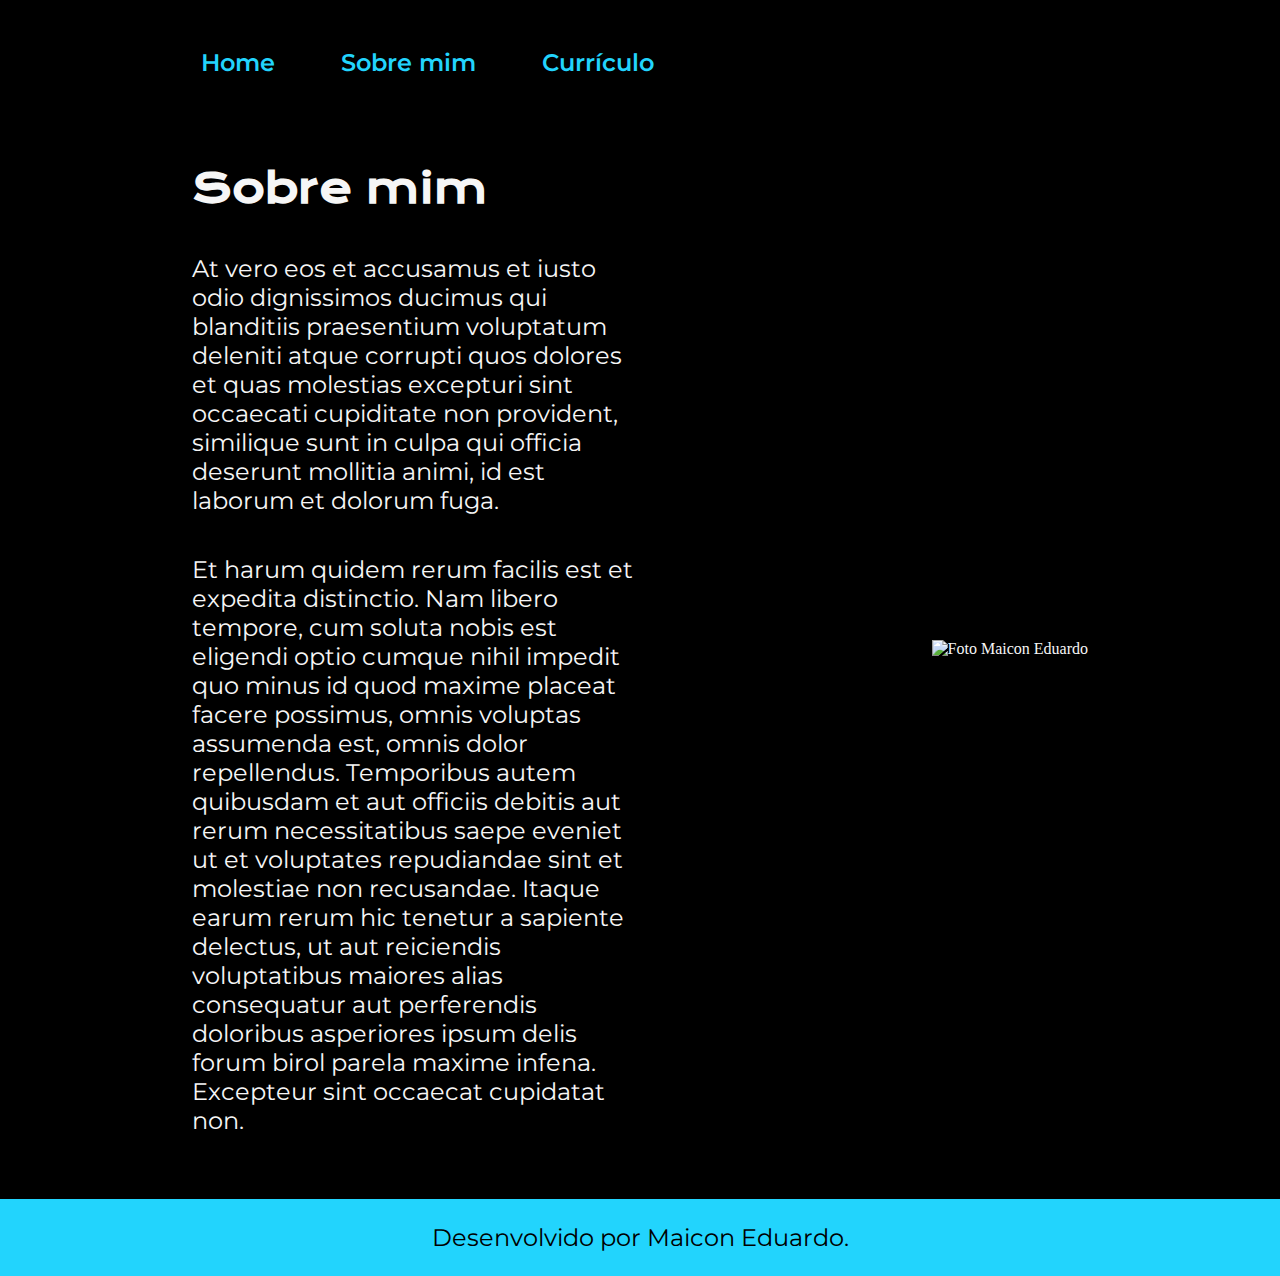
==== about.html @ e82128b7 "Primeiro" ====
<!DOCTYPE html>
<html lang="pt-br">
<head>
    <meta charset="UTF-8">
    <meta name="viewport" content="width=device-width, initial-scale=1.0">
    <title>Sobre mim</title>
    <link rel="stylesheet" href="./styles/Style.css">
</head>
<body>
    <header class="cabecalho">
        <nav class="cabecalho__menu">
            <a class="cabecalho__menu_link" href="index.html">Home</a>
            <a class="cabecalho__menu_link" href="about.html">Sobre mim</a>
            <a class="cabecalho__menu_link" href="curriculo.html">Currículo</a>
        </nav>
    </header>

    <main class="apresentacao">
       <section class="apresentacao__conteudo">

        <h1 class="apresentacao__conteudo__titulo"> Sobre mim</h1>
        <p class="apresentacao__conteudo__texto">
            At vero eos et accusamus et iusto odio dignissimos ducimus qui blanditiis praesentium voluptatum deleniti atque corrupti quos dolores et quas molestias excepturi sint occaecati cupiditate non provident, similique sunt in culpa qui officia deserunt mollitia animi, id est laborum et dolorum fuga.
        </p>
        <p class="apresentacao__conteudo__texto">

            Et harum quidem rerum facilis est et expedita distinctio. Nam libero tempore, cum soluta nobis est eligendi optio cumque nihil impedit quo minus id quod maxime placeat facere possimus, omnis voluptas assumenda est, omnis dolor repellendus. Temporibus autem quibusdam et aut officiis debitis aut rerum necessitatibus saepe eveniet ut et voluptates repudiandae sint et molestiae non recusandae. Itaque earum rerum hic tenetur a sapiente delectus, ut aut reiciendis voluptatibus maiores alias consequatur aut perferendis doloribus asperiores ipsum delis forum birol parela maxime infena. Excepteur sint occaecat cupidatat non.
            </p>
       </section>
       <img  src="https://onedrive.live.com/embed?resid=A07C3A651E8B108E%21435727&authkey=%21AMw6zffXSQ0K3PU&width=467&height=532" alt="Foto Maicon Eduardo">
    </main>
    
    <footer class="rodape"> 
            <p>Desenvolvido por Maicon Eduardo.</p>
    </footer>
</body>
</html>
---- styles/Style.css ----
@import url('https://fonts.googleapis.com/css2?family=Krona+One&family=Montserrat:wght@400;600&display=swap');
* {
    margin: 0;
    padding: 0;
}
:root{
    --cor-primaria: #000000;
    --cor-secundaria: #F6F6F6;
    --cor-tercearia: #22D4FD;
    --cor-hover: #272727;
    --fonte-texto: 'Montserrat', sans-serif;
    --fonte-titulo: 'Krona One', sans-serif;
    --fonte-tamanho-conteudo: 1.5rem;
    --fonte-tamanho-cabecalho: 2.5rem;
    
}
body {
    
    /* height: 100vh; */
    box-sizing: border-box;
    background-color: var(--cor-primaria);
    color: var(--cor-secundaria);
    
      
}

.cabecalho {
    padding: 2% 0% 0% 14%;

}
.cabecalho__menu {
    display: flex;
     gap: 2%;
  

}
.cabecalho__menu_link {
    
    font-family: var(--fonte-texto); 
    font-size: var(--fonte-tamanho-conteudo);
    font-weight: 600;
    color:var(--cor-tercearia);
    padding: 2%;
    text-decoration: none;
}
.cabecalho__menu_link:hover{
    font-size: 25px;
}

.titulo-destaque {

    color: var(--cor-tercearia);
}

.apresentacao {
    padding: 5% 15%;
    display: flex;
    align-items: center;
    justify-content: space-between;
    gap:82px;
    

}
.apresentacao__conteudo {

    width: 50%;
    display: flex;
    flex-direction: column;
    gap: 40px;
    

}
.apresentacao__conteudo__titulo {

    font-size: var(--fonte-tamanho-cabecalho);
    font-family: var(--fonte-titulo);
    
}

.apresentacao__conteudo__paragrafo{

    font-size: var(--fonte-tamanho-conteudo);
    font-family: var(--fonte-texto); 
}

.apresentacao__links {

    display: flex;
    flex-direction: column;
    justify-content: space-between;
    align-items: center;
    gap: 32px;
}

.apresentacao__links__subtitulo {
    font-family: var(--fonte-titulo);
    font-weight: 400;   
    font-size: var(--fonte-tamanho-conteudo);

}

.apresentacao__links__navegacao {

    /* background-color: #22D4FD; */
    display: flex;
    justify-content: center;
    gap: 1rem;
    width: 50%;
    text-align: center;
    border-radius: 8px;
    font-size: var(--fonte-tamanho-conteudo);
    padding: 1.4rem 0;
    text-decoration: none;
    color: var(--cor-secundaria);
    border: 2px solid var(--cor-tercearia);
    font-weight: 600;
    font-family: var(--fonte-texto); 

    
}
.apresentacao__links__navegacao:hover{

    background-color: var(--cor-hover);
    padding: 5%;
    
}
.apresentacao__imagem{
    width: 50%;
}

.rodape {

    color:var(--cor-primaria);
    background-color: var(--cor-tercearia);
    padding: 24px;
    text-align: center;
    font-family: var(--fonte-texto); 
    font-weight: 400;
    font-size: var(--fonte-tamanho-conteudo);
}
.apresentacao__conteudo__texto {
    font-family: var(--fonte-texto); 
    font-size: var(--fonte-tamanho-conteudo);
    font-weight: 400;
}
.apresentacao__conteudo__texto a{
    text-decoration: none;
    color: var(--cor-tercearia);
    font-family: var(--fonte-texto); 
    font-size: var(--fonte-tamanho-conteudo);
    font-weight: 400;
}
.apresentacao__conteudo__titulo {
    font-weight: 600;
    font-family: var(--fonte-titulo);
}

@media(max-width: 1200px )
{

.cabecalho{
    padding: 10%;
}
.cabecalho__menu {
    justify-content: center;
}
    .apresentacao {
        flex-direction: column-reverse;
        padding: 5%;
    }
    
.apresentacao__conteudo{
    width: auto;
}


}
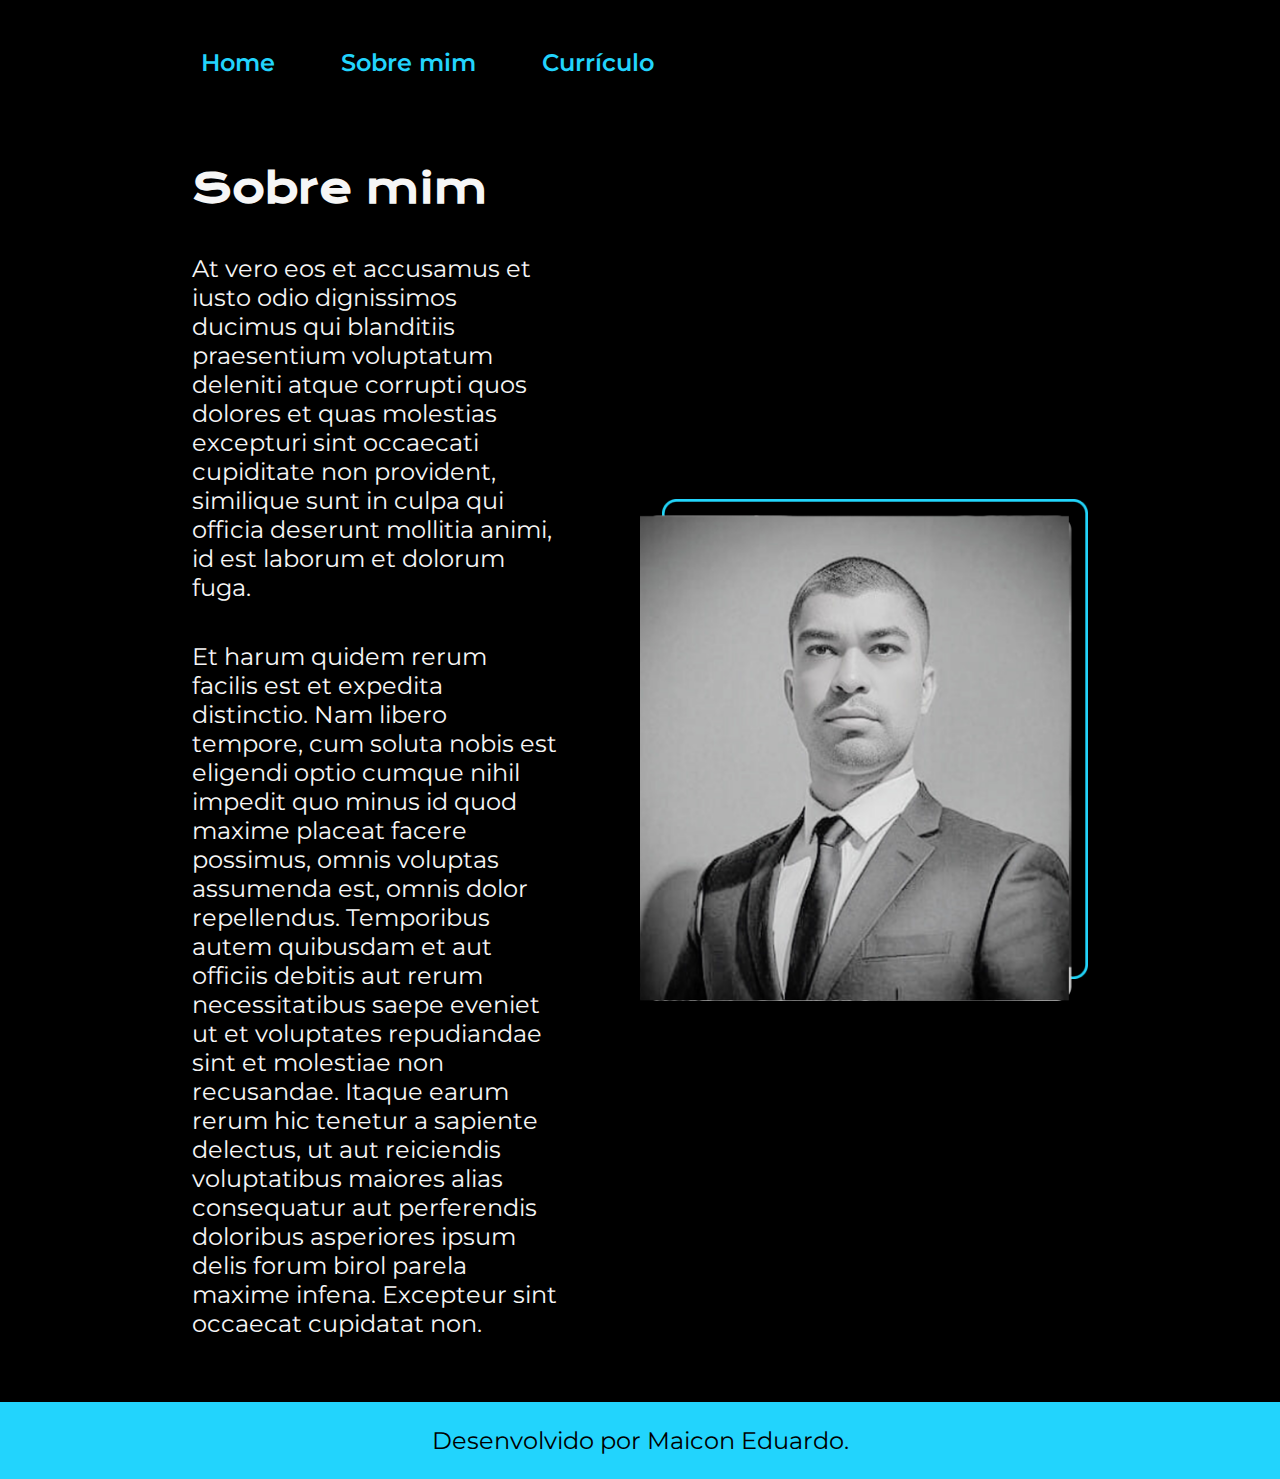
==== commit e0ac4f82: "Segundo" ====
--- a/about.html
+++ b/about.html
@@ -27,7 +27,7 @@
             Et harum quidem rerum facilis est et expedita distinctio. Nam libero tempore, cum soluta nobis est eligendi optio cumque nihil impedit quo minus id quod maxime placeat facere possimus, omnis voluptas assumenda est, omnis dolor repellendus. Temporibus autem quibusdam et aut officiis debitis aut rerum necessitatibus saepe eveniet ut et voluptates repudiandae sint et molestiae non recusandae. Itaque earum rerum hic tenetur a sapiente delectus, ut aut reiciendis voluptatibus maiores alias consequatur aut perferendis doloribus asperiores ipsum delis forum birol parela maxime infena. Excepteur sint occaecat cupidatat non.
             </p>
        </section>
-       <img  src="https://onedrive.live.com/embed?resid=A07C3A651E8B108E%21435727&authkey=%21AMw6zffXSQ0K3PU&width=467&height=532" alt="Foto Maicon Eduardo">
+       <img class="apresentacao__imagem" src="./assets/foto.png" alt="Foto Maicon Eduardo">
     </main>
     
     <footer class="rodape"> 
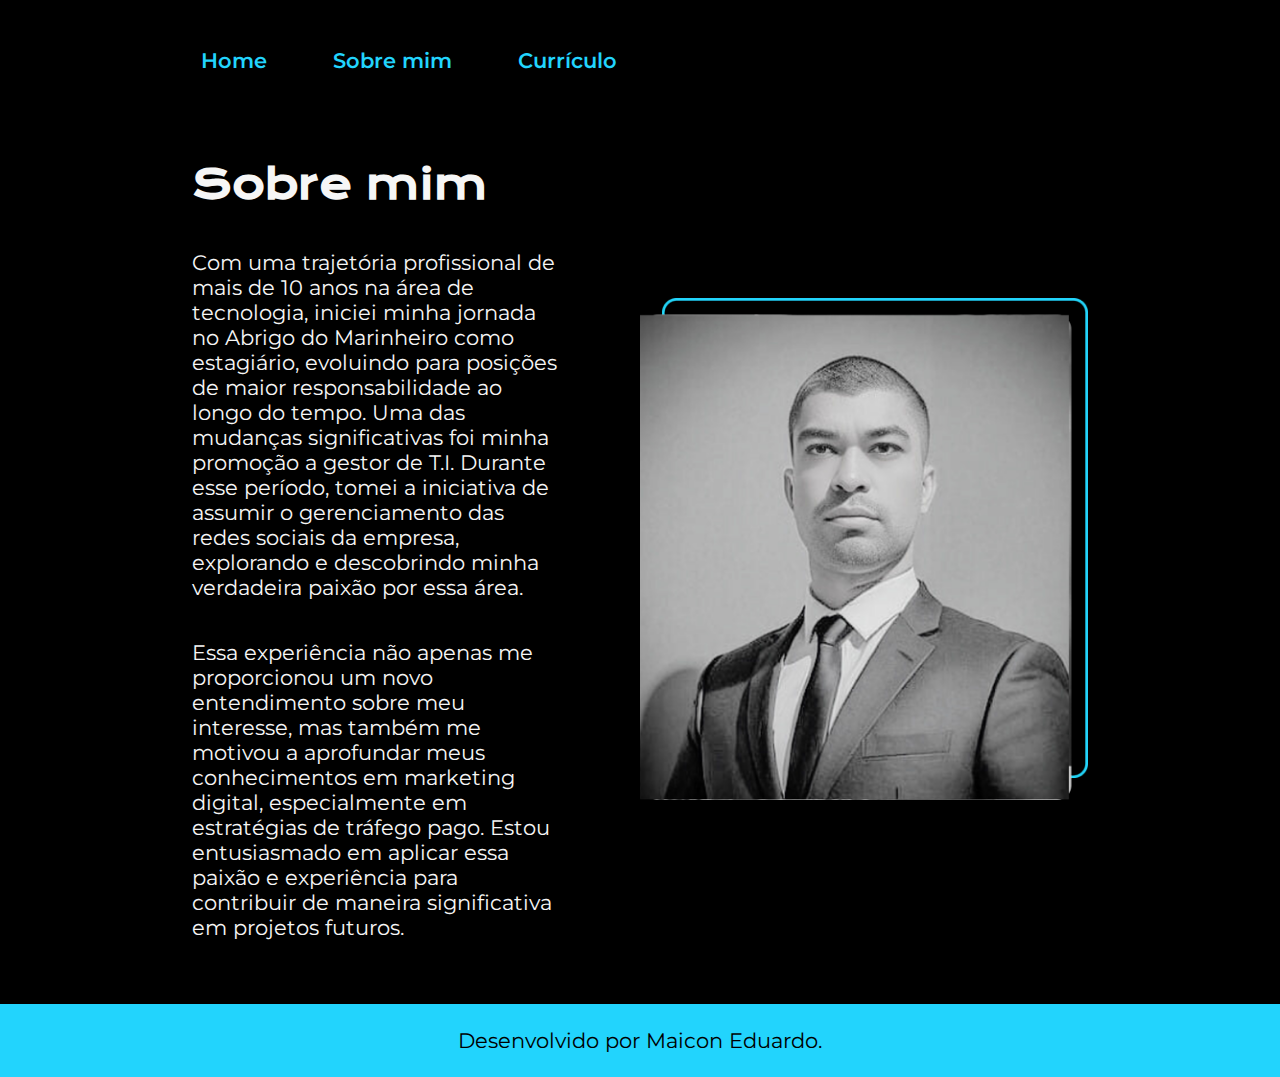
==== commit 99353aa3: "Atualizado." ====
--- a/about.html
+++ b/about.html
@@ -11,7 +11,7 @@
         <nav class="cabecalho__menu">
             <a class="cabecalho__menu_link" href="index.html">Home</a>
             <a class="cabecalho__menu_link" href="about.html">Sobre mim</a>
-            <a class="cabecalho__menu_link" href="curriculo.html">Currículo</a>
+            <a class="cabecalho__menu_link" href="./assets/Curriculo Maicon Bernardo Correia.pdf">Currículo</a>
         </nav>
     </header>
 
@@ -20,11 +20,11 @@
 
         <h1 class="apresentacao__conteudo__titulo"> Sobre mim</h1>
         <p class="apresentacao__conteudo__texto">
-            At vero eos et accusamus et iusto odio dignissimos ducimus qui blanditiis praesentium voluptatum deleniti atque corrupti quos dolores et quas molestias excepturi sint occaecati cupiditate non provident, similique sunt in culpa qui officia deserunt mollitia animi, id est laborum et dolorum fuga.
+            Com uma trajetória profissional de mais de 10 anos na área de tecnologia, iniciei minha jornada no Abrigo do Marinheiro como estagiário, evoluindo para posições de maior responsabilidade ao longo do tempo. Uma das mudanças significativas foi minha promoção a gestor de T.I. Durante esse período, tomei a iniciativa de assumir o gerenciamento das redes sociais da empresa, explorando e descobrindo minha verdadeira paixão por essa área.
         </p>
         <p class="apresentacao__conteudo__texto">
 
-            Et harum quidem rerum facilis est et expedita distinctio. Nam libero tempore, cum soluta nobis est eligendi optio cumque nihil impedit quo minus id quod maxime placeat facere possimus, omnis voluptas assumenda est, omnis dolor repellendus. Temporibus autem quibusdam et aut officiis debitis aut rerum necessitatibus saepe eveniet ut et voluptates repudiandae sint et molestiae non recusandae. Itaque earum rerum hic tenetur a sapiente delectus, ut aut reiciendis voluptatibus maiores alias consequatur aut perferendis doloribus asperiores ipsum delis forum birol parela maxime infena. Excepteur sint occaecat cupidatat non.
+            Essa experiência não apenas me proporcionou um novo entendimento sobre meu interesse, mas também me motivou a aprofundar meus conhecimentos em marketing digital, especialmente em estratégias de tráfego pago. Estou entusiasmado em aplicar essa paixão e experiência para contribuir de maneira significativa em projetos futuros.
             </p>
        </section>
        <img class="apresentacao__imagem" src="./assets/foto.png" alt="Foto Maicon Eduardo">
--- a/styles/Style.css
+++ b/styles/Style.css
@@ -10,7 +10,7 @@
     --cor-hover: #272727;
     --fonte-texto: 'Montserrat', sans-serif;
     --fonte-titulo: 'Krona One', sans-serif;
-    --fonte-tamanho-conteudo: 1.5rem;
+    --fonte-tamanho-conteudo: 1.3rem;
     --fonte-tamanho-cabecalho: 2.5rem;
     
 }
@@ -44,7 +44,7 @@
     text-decoration: none;
 }
 .cabecalho__menu_link:hover{
-    font-size: 25px;
+    font-size: 1.6rem;
 }
 
 .titulo-destaque {
